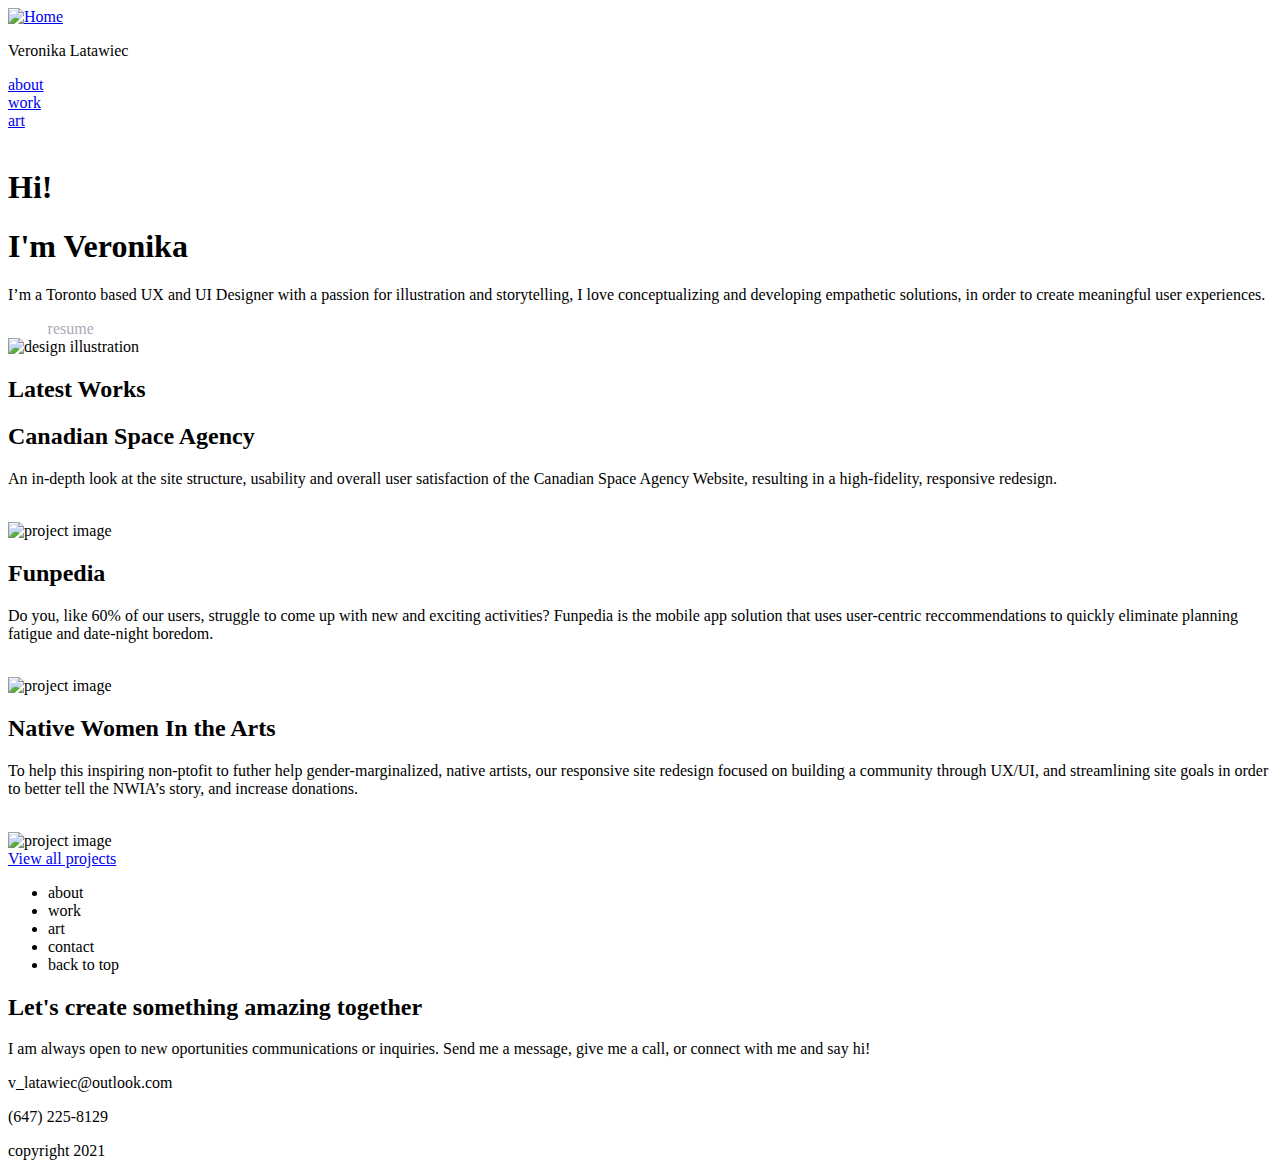
==== docs/index.html @ 92e6ddbb "Updated css" ====
<!DOCTYPE HTML>
<script src ="js/index.js"></script>
<head>
    <title>Veronika Latawiec</title>
    <link rel="stylesheet" type="text/css" href="/CSS/style.css">
    <link rel="stylesheet" href="/Icons/Icon Font/CSS/phosphor.css">
</head>
<body>

 <!-- Header Navigation --> 
 <header class="navWip">
     <div class="Navv">
     <div class="leftNav">
        <div class="logoLink">
            <a href="index.html"><img src="/Images/logo.svg" alt="Home" height="auto" width="100%" ></a>  
        </div>
        <p> Veronika Latawiec</p>
     </div>
     <div class="centerSpace"></div>
     <div class="rightNav">
        <li class="navlink"><a href="/secondary pages/about.html">about</a></li>
        <li class="navlink"><a href="/secondary pages/Work page/work.html">work</a></li>
        <li class="navlink"><a href="/secondary pages/art.html">art</a></li>
        <span class="button" id="navContact">
            <a href="secondary pages/contact.html" style="color: white; text-decoration: none;" >contact</a>
        </span>
     </div>
    </div>
 </header>

 <!-- Header Navigation --> 

<!-- Hero Section -->
     <section class="Hero">
        <div class="Content">
            <div class="heroLeft">
                <div class="IText">
                    <h1> Hi! </h1>
                    <h1> I'm Veronika </h1>
                    <p>I’m a Toronto based UX and UI Designer with a passion for illustration and storytelling, I love conceptualizing and developing empathetic solutions, in order to create meaningful user experiences.</p>
                </div>
                <div class="heroCTA">
                    <span class="button">
                        <a href="secondary pages/about.html" style="color: white; text-decoration: none;" >about</a>
                    </span>
                    <span class="button2">
                        <a href="./Resume/ResumePlaceholder.pdf" style="text-decoration:none; color: #ADA8B6;" download="vlatawiec-resume-2021"> resume</a>
                    </span>
                </div>
            </div>
            <div class="heroRight">
                <img src="images/hero-illustration-temp.png" alt="design illustration">
            </div>
        </div>
    </section>
<!-- Hero Section -->

<!-- Latest Projects -->
    <h2 id="latest"> Latest Works </h2> 
<section class="mywork">
  
    <div class="workgrid">

        <!-- Canadian Space Agency -->
        <div class="CSA">
            <div class="workLeft">
                <h2> Canadian Space Agency</h2>
                <p> An in-depth look at the site structure, usability and overall user satisfaction of the Canadian Space Agency Website, resulting in a high-fidelity, responsive redesign.</p>
                <span class="button">
                    <a href="secondary pages/Work page/Casestudy1.html"  style="color: white; text-decoration: none;" >explore</a>
                </span> 
            </div>
            <div class="workRight"> 
                <img src="images/project-csa.png" alt="project image" height="600" width="900">
            </div>
        </div>
    
        <!-- Funpedia -->
        <div class="FP">
            <div class="workLeft">
                <h2> Funpedia</h2>
                <p> Do you, like 60% of our users, struggle to come up with new and exciting activities? Funpedia is the mobile app solution that uses user-centric reccommendations to quickly eliminate planning fatigue and date-night boredom.</p>
                <span class="button">
                    <a href="secondary pages/Work page/Casestudy2.html" style="color: white; text-decoration: none;" >explore</a>
                </span>
            </div>
            <div class="workRight"> 
                <img src="images/project-funpedia.png" alt="project image" height="600" width="600">
            </div>
        </div>

        <!-- NWIA -->
        <div class="NWIA">
            <div class="workLeft">
                <h2> Native Women In the Arts</h2>
                <p>To help this inspiring non-ptofit to futher help gender-marginalized, native artists, our responsive site redesign focused on building a community through UX/UI, and streamlining site goals in order to better tell the NWIA’s story, and increase donations.</p>
                <span class="button">
                    <a href="secondary pages/Work page/Casestudy3.html" style="color: white; text-decoration: none;" >explore</a>
                </span>
            </div>
            <div class="nwiaimage"> 
                <img src="images/project-nwia.png" alt="project image" height="600" width="700">
            </div>
        </div>
    
    </div>
    <a href="secondary pages/Work page/work.html" id="viewall">View all projects</a>
</section>

<!-- Back to top button *will need java to implement useage/appearance after user scroll -->
<!--<button onclick="topFunction()" id="Scroll" title="Scroll to Top">^</button>-->

<!-- Footer -->
<section class="footer">
    <footer>
        <ul class="footernav">
            <li>about</li>
            <li>work</li>
            <li>art</li>
            <li>contact</li>
            <li>back to top</li>
        </ul>
        <div class="footerText">
            <h2>Let's create something amazing together</h2>
            <p>I am always open to new oportunities communications or inquiries. Send me a message, give me a call, or connect with me and say hi!</p>
        </div>
    <!-- email and phone should copy to keyboard or link to application, need java -->
        <div class="contactText">
            <p style="size: 14px; font-weight: lighter;">v_latawiec@outlook.com</p>
            <p style="size: 14px; font-weight: lighter;">(647) 225-8129</p>
        </div>
        </div>    
        <div class="SocialMedia">
            <a href="#" class="ph-linkedin-logo-fill"></a>
            <a href="#" class="ph-dribbble-logo-fill"></a>
            <a href="#" class="ph-instagram-logo-fill"></a>
            <a href="#" class="ph-gitlab-logo-simple-fill"></a>
        </div>
            <p id="copyright" style="size: 12px; font-weight: lighter;">copyright 2021</p>
    </footer>
</section>

</body>

</html>
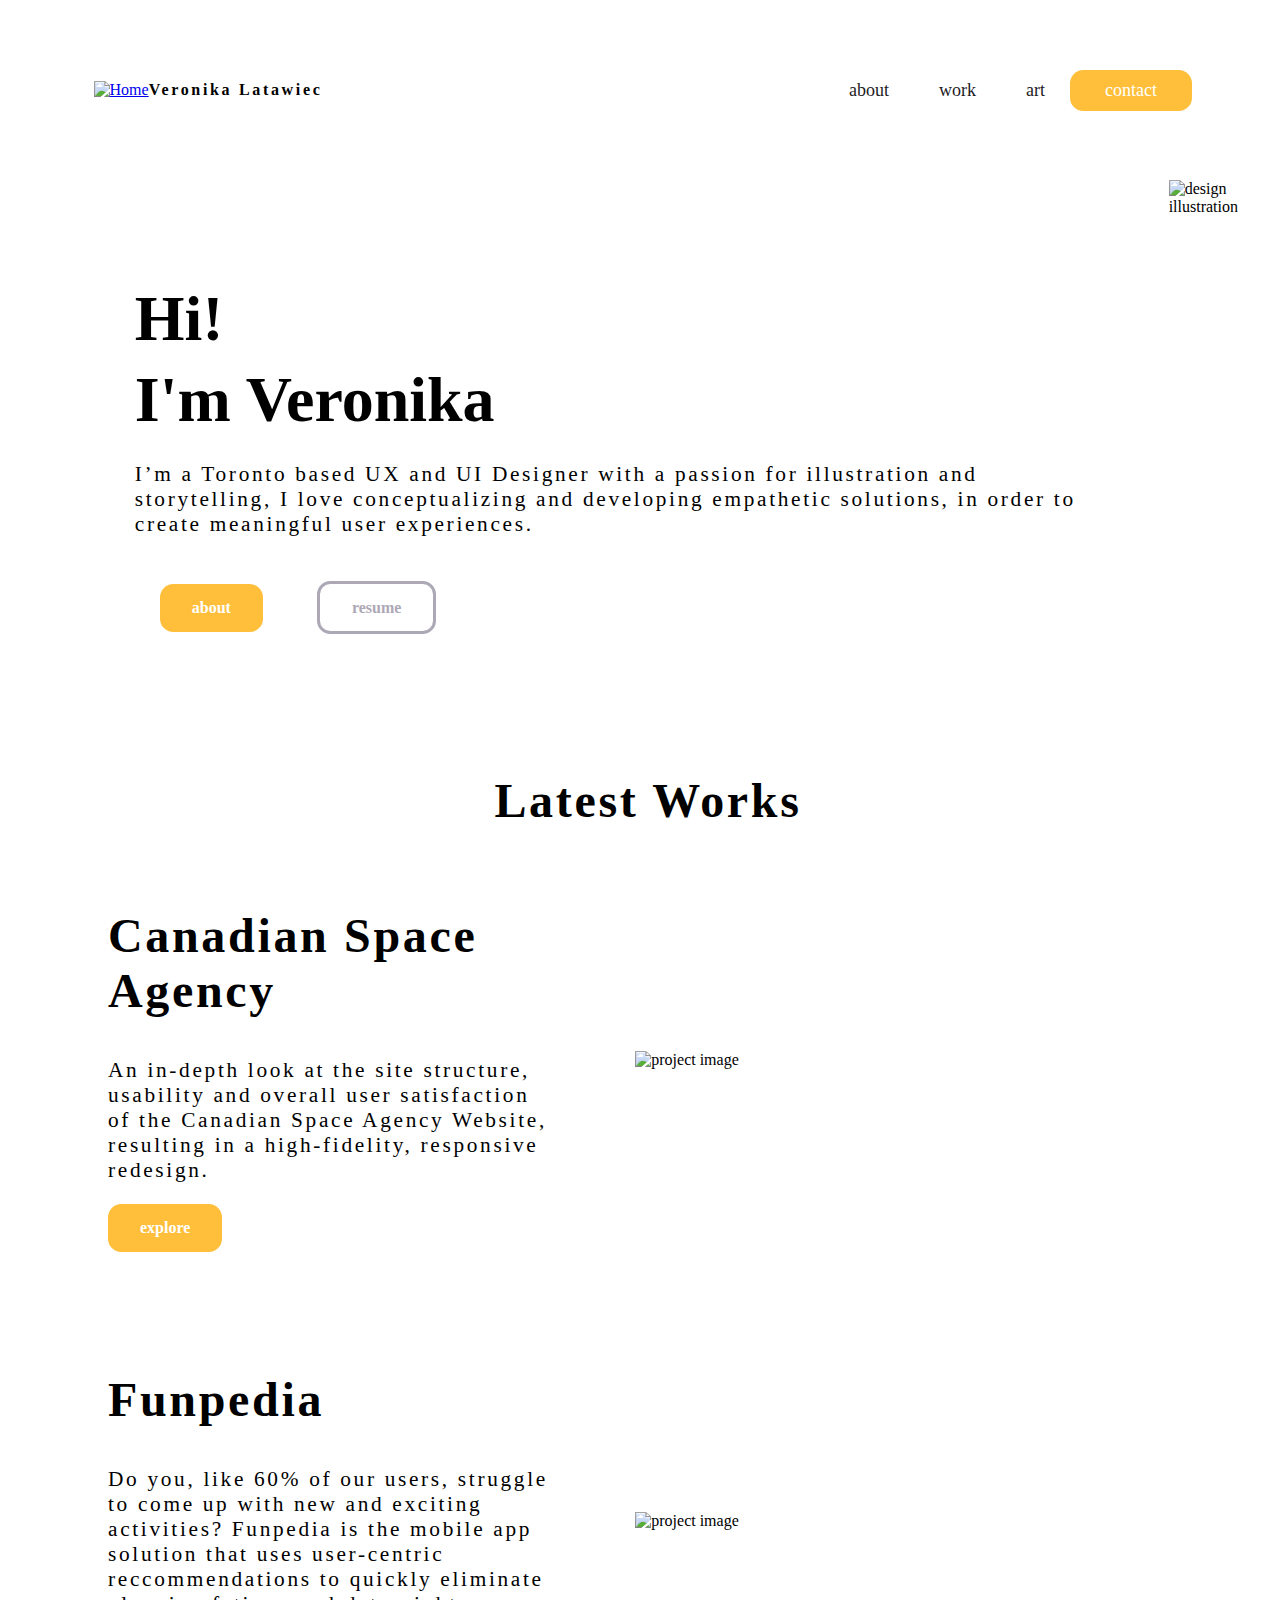
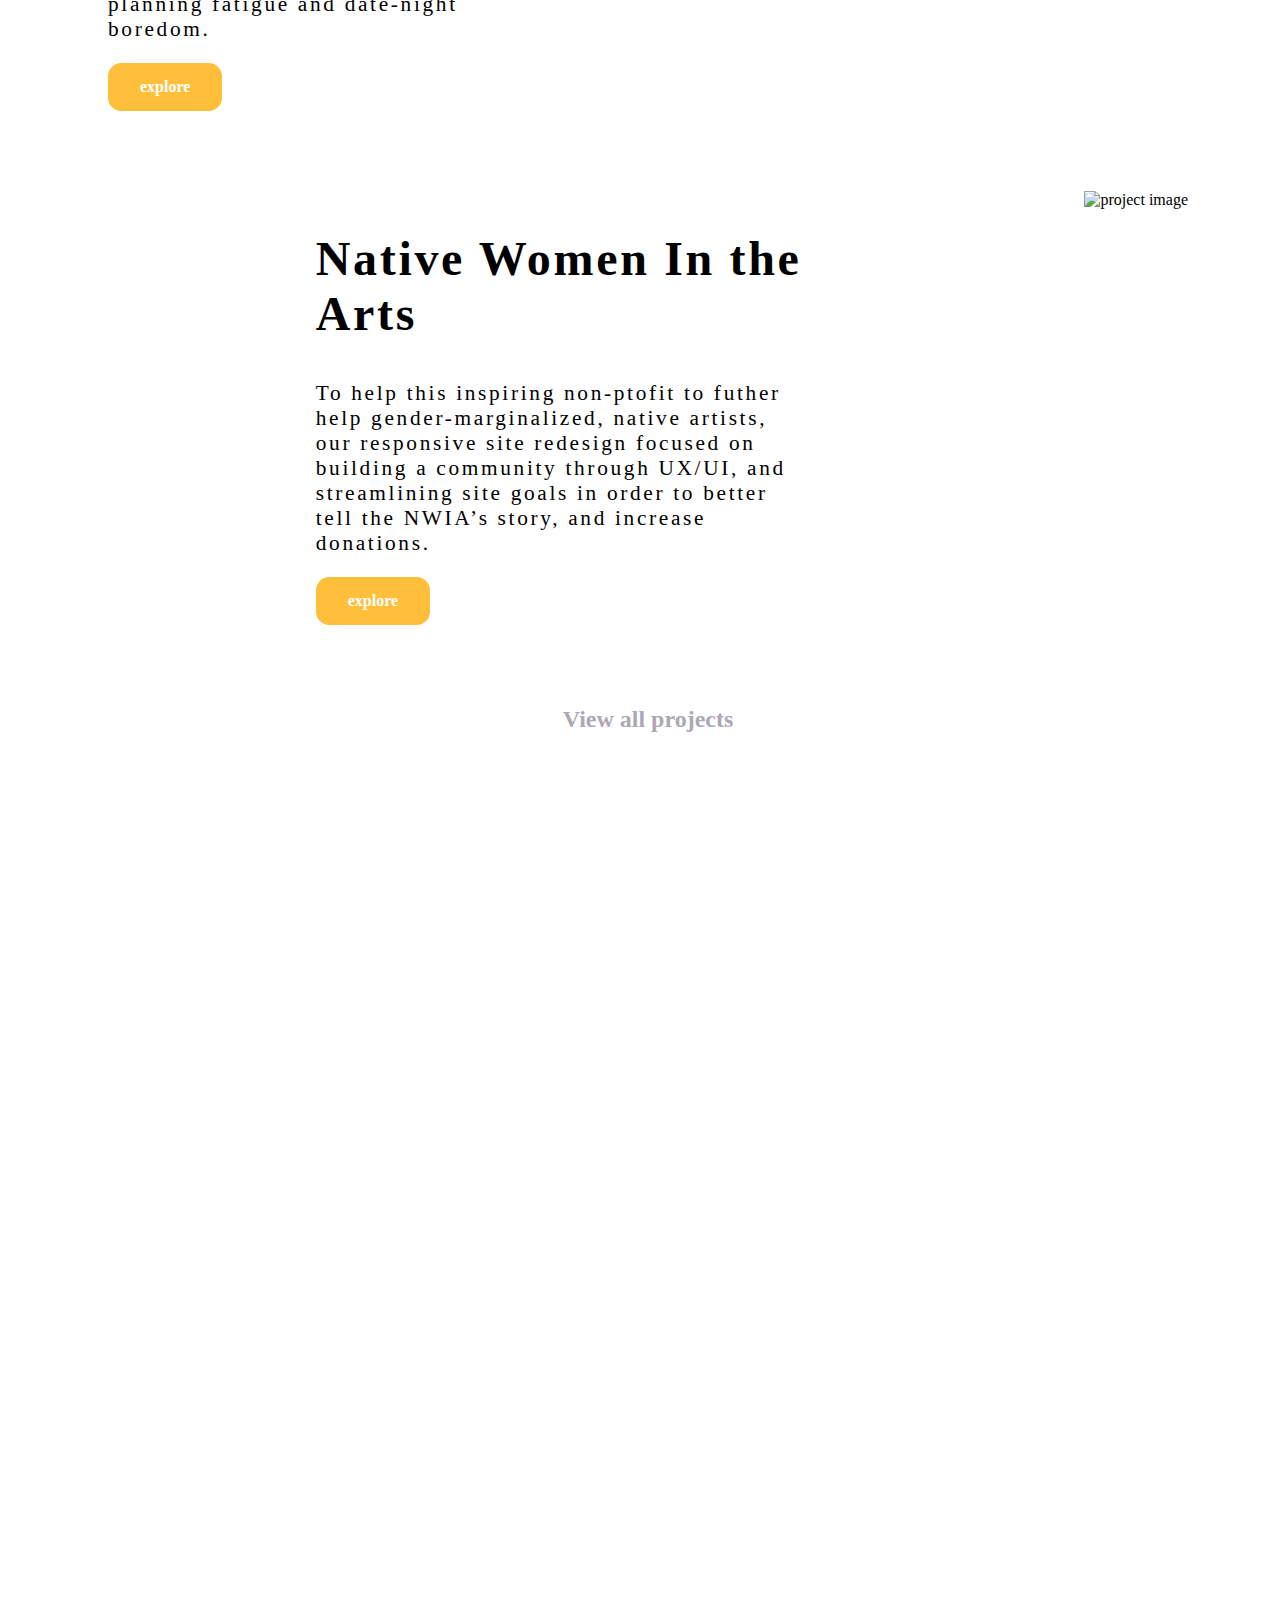
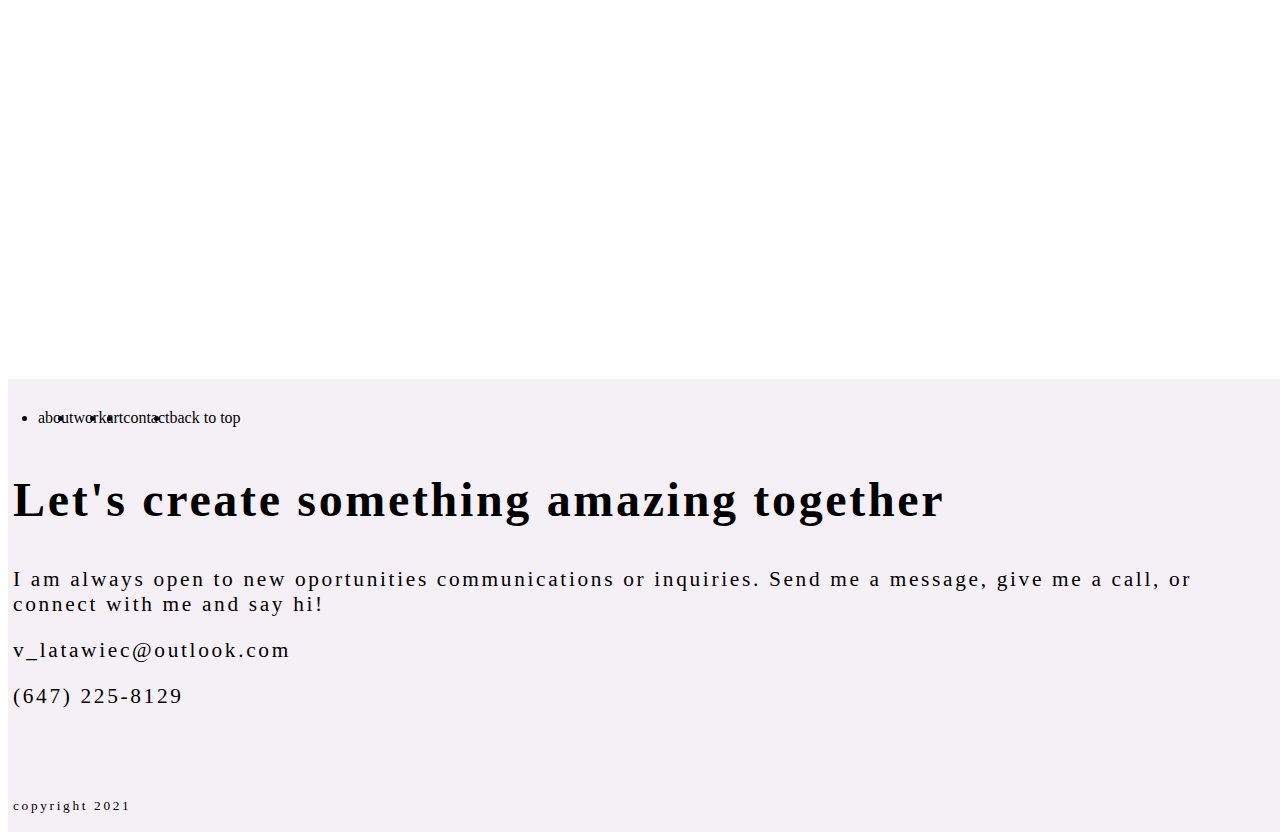
==== commit 83ff586e: "changed index.html" ====
--- a/docs/index.html
+++ b/docs/index.html
@@ -2,7 +2,7 @@
 <script src ="js/index.js"></script>
 <head>
     <title>Veronika Latawiec</title>
-    <link rel="stylesheet" type="text/css" href="/CSS/style.css">
+    <link rel="stylesheet" type="text/css" href="CSS/style.css">
     <link rel="stylesheet" href="/Icons/Icon Font/CSS/phosphor.css">
 </head>
 <body>
--- a/docs/CSS/style.css
+++ b/docs/CSS/style.css
@@ -0,0 +1,362 @@
+/* My Work */
+#latest {
+  text-align: center;
+}
+.mywork {
+  display: grid;
+  grid-template-columns: 1fr;
+  grid-template-rows: 1fr 1fr 1fr;
+  grid-template-areas: "caseStudy1" "caseStudy2" "caseStudy3";
+  height: fit-content;
+}
+.workgrid {
+  grid-area: auto;
+  grid-template-columns: 1fr;
+  grid-template-rows: 1fr 1fr 1fr;
+  margin-left: 100px;
+  margin-right: 100px;
+}
+.ProjectTitle {
+  align-items: flex-start;
+}
+.workLeft {
+  width: 45%;
+  justify-content: center;
+  padding-right: 75px;
+  margin: auto;
+}
+.CSA,
+.FP,
+.NWIA {
+  display: flex;
+  flex-direction: row;
+  justify-content: center;
+  align-content: center;
+  margin-bottom: 80px;
+}
+.workRight {
+  width: 55%;
+  height: auto;
+  margin-left: 20px;
+  align-content: center;
+  justify-content: center;
+  margin: auto;
+}
+.mywork img {
+  width: 100%;
+  justify-content: flex-end;
+}
+#viewall {
+  margin-top: 50px;
+  text-decoration: none;
+  font-family: nunito;
+  font-weight: 600;
+  font-size: 24px;
+  letter-spacing: 1%;
+  color: #ada8b6;
+  text-align: center;
+  height: fit-content;
+  margin: 1px;
+}
+/* NavWip */
+.navWip {
+  width: 100%;
+}
+.Navv {
+  display: flex;
+  background-color: white;
+  margin: 40px;
+  width: 100%;
+}
+.leftNav,
+.centerSpace {
+  width: 25%;
+}
+.leftNav p {
+  font-family: Nunito;
+  font-weight: bolder;
+  font-size: 12pt;
+  line-height: 150%;
+}
+.rightNav {
+  width: 50%;
+}
+.leftNav,
+.rightNav {
+  height: 100px;
+  display: flex;
+  justify-content: center;
+  align-items: center;
+}
+.rightNav a {
+  color: #1c1b1f;
+  text-decoration: none;
+  font-family: "Open Sans";
+  font-size: 18px;
+  font-weight: 300;
+  right: 0px;
+  margin: 25px;
+}
+
+.rightNav span {
+  padding: 10px;
+}
+
+/* About */
+/* Hero Img */
+.ContentAbout {
+  display: flex;
+  flex-direction: row;
+  justify-content: center;
+  align-content: center;
+  padding: 50px;
+}
+.HeroAbout {
+  margin-bottom: 80px;
+}
+.InfoHero {
+  justify-content: right;
+  margin-right: 50px;
+}
+.InfoHero h1 {
+  margin-bottom: 20px;
+}
+.InfoHero span {
+  margin-top: 10px;
+}
+/* Hero Img */
+
+/* Skill Section */
+
+.SkillTitle {
+  text-align: center;
+}
+.SkillBlock svg {
+  color: #ffbf3b;
+  fill: #ffbf3b;
+  width: 150px;
+  height: 150px;
+}
+.SkillBlock {
+  padding-left: 50px;
+  padding-right: 50px;
+  justify-content: center;
+  text-align: center;
+  background-color: #fff;
+  border-radius: 50%;
+  margin: 10px;
+  position: relative;
+}
+#Skills {
+  align-content: center;
+  margin: auto;
+  background-color: #ffbe3b46;
+  padding: 50px;
+}
+.flexContainerS {
+  display: flex;
+  flex-direction: row;
+  justify-content: center;
+  align-content: center;
+  padding: 50px;
+  width: 1fr 1fr 1fr;
+}
+/* Skill Section */
+
+/* Values Section */
+.flexContainerV {
+  display: flex;
+  flex-direction: row;
+  justify-content: center;
+  align-content: center;
+}
+#Values {
+  align-content: center;
+  margin: auto;
+}
+.ValueBlock {
+  padding: 50px;
+  background-color: #ffbf3b;
+  border-radius: 50%;
+  justify-content: center;
+  text-align: center;
+  margin: 50px;
+  position: relative;
+  color: #1c1b1f;
+}
+.ValueBlock svg {
+  fill: #ffffff;
+  width: 150px;
+  height: 150px;
+}
+.ValueTitle {
+  text-align: center;
+}
+/* Values Section */
+
+hr {
+  width: 30%;
+  height: 1px;
+  background-color: #ada8b6;
+  color: #ada8b6;
+}
+
+/* Typography */
+
+h1 {
+  font-size: 48pt;
+  letter-spacing: 5%;
+  line-height: 60%;
+  font-style: normal;
+  font-weight: bolder;
+  font-family: nunito;
+}
+h2 {
+  font-size: 36pt;
+  letter-spacing: 2pt;
+  line-height: normal;
+  font-style: normal;
+  font-weight: semi-bold;
+  font-family: nunito;
+}
+h3 {
+  font-family: nunito;
+  font-weight: bold;
+  font-size: 24px;
+  letter-spacing: 1%;
+}
+p {
+  font-size: 16pt;
+  letter-spacing: 2pt;
+  line-height: normal;
+  font-style: normal;
+  font-weight: normal;
+  font-family: Open sans;
+}
+
+.navlink {
+  display: block;
+  float: inline-end;
+}
+/* Nav Links */
+.ContactButton {
+  display: inline-block;
+  margin-inline-end: auto;
+}
+.navItems {
+  list-style: none;
+  display: inline-block;
+}
+.navItems li {
+  width: 100%;
+  margin: 0 0 1em 0;
+  display: inline-block;
+  align-content: center;
+}
+.navItems a {
+  color: #1c1b1f;
+  text-decoration: none;
+  font-family: "Open Sans";
+  font-size: 18px;
+  font-weight: 300;
+  align-content: center;
+}
+
+/* Hero Section */
+
+.hero {
+  height: 500px;
+  padding: 25px;
+  margin: 50px;
+}
+.Content {
+  display: flex;
+}
+.heroLeft {
+  padding: 6%;
+  margin-left: 50px;
+}
+.Itext {
+  width: auto;
+  height: auto;
+}
+.heroRight {
+  margin-right: 50px;
+}
+.heroCTA span {
+  margin: 25px;
+}
+/* Body */
+body {
+  width: 100%;
+}
+
+/* Footer */
+footer {
+  background-color: #f5f0f6;
+  padding: 5px;
+}
+.footernav {
+  text-decoration: none;
+  display: flex;
+  flex-direction: row;
+  margin: 20px;
+  padding: 5px;
+  text-decoration: none;
+}
+.SocialMedia {
+  display: inline-block;
+
+  text-decoration: none;
+  width: 50px;
+  height: 50px;
+}
+#copyright {
+  font-size: 10pt;
+}
+
+/* Buttons */
+.button {
+  background-color: #ffbf3b;
+  color: white;
+  font-family: nunito;
+  font-weight: bold;
+  font-size: 18;
+  border: none;
+  padding: 15px 32px;
+  text-align: center;
+  display: inline-block;
+  border-radius: 10pt;
+}
+.button2 {
+  background-color: white;
+  color: #ada8b6;
+  font-family: nunito;
+  font-weight: bold;
+  font-size: 18;
+  border: #ada8b6;
+  width: 50px;
+  height: 50px;
+  border-style: solid;
+  padding: 15px 32px;
+  text-align: center;
+  border-radius: 10pt;
+}
+
+/* Media Query */
+@media only screen and (max-width: 600px) {
+  body {
+    background-color: white;
+  }
+  .flexContainer {
+    display: flex;
+    flex-direction: column;
+    width: 100%;
+  }
+  .mywork {
+    display: grid;
+    grid-template-columns: 1fr;
+    grid-template-rows: 100px;
+    grid-template-areas: "caseStudy1" "caseStudy2" "caseStudy3";
+  }
+}
